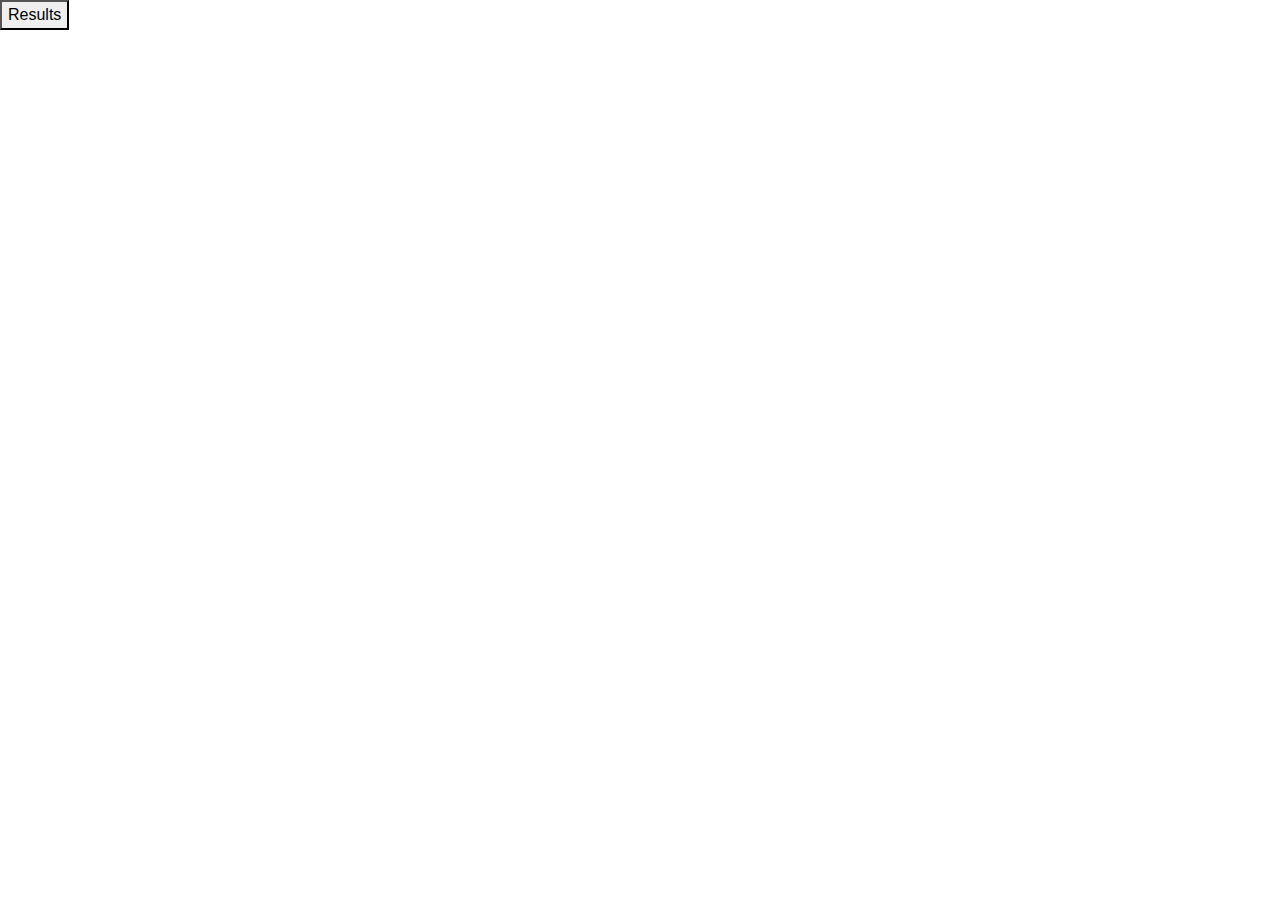
==== index.html @ 599ea26e "Ugh" ====
<!DOCTYPE html>
<html>
<head>
    <meta charset="utf-8">
    <meta http-equiv="X-UA-Compatible" content="IE=edge">
    <title>TRIVIA GAME</title>
    <meta name="viewport" content="width=device-width, initial-scale=1">
    <link rel="stylesheet" type="text/css" media="screen" href="assets/css/style.css">
    <link rel="stylesheet" href="https://stackpath.bootstrapcdn.com/bootstrap/4.3.1/css/bootstrap.min.css" integrity="sha384-ggOyR0iXCbMQv3Xipma34MD+dH/1fQ784/j6cY/iJTQUOhcWr7x9JvoRxT2MZw1T" crossorigin="anonymous">
    <script src="assets/javascript/app.js"></script>
</head>
<body>
    <div id="quiz">

    </div>
    <div id="answer">

    </div>
    <button id='submit'>Results
        
    </button>
</body>
</html>
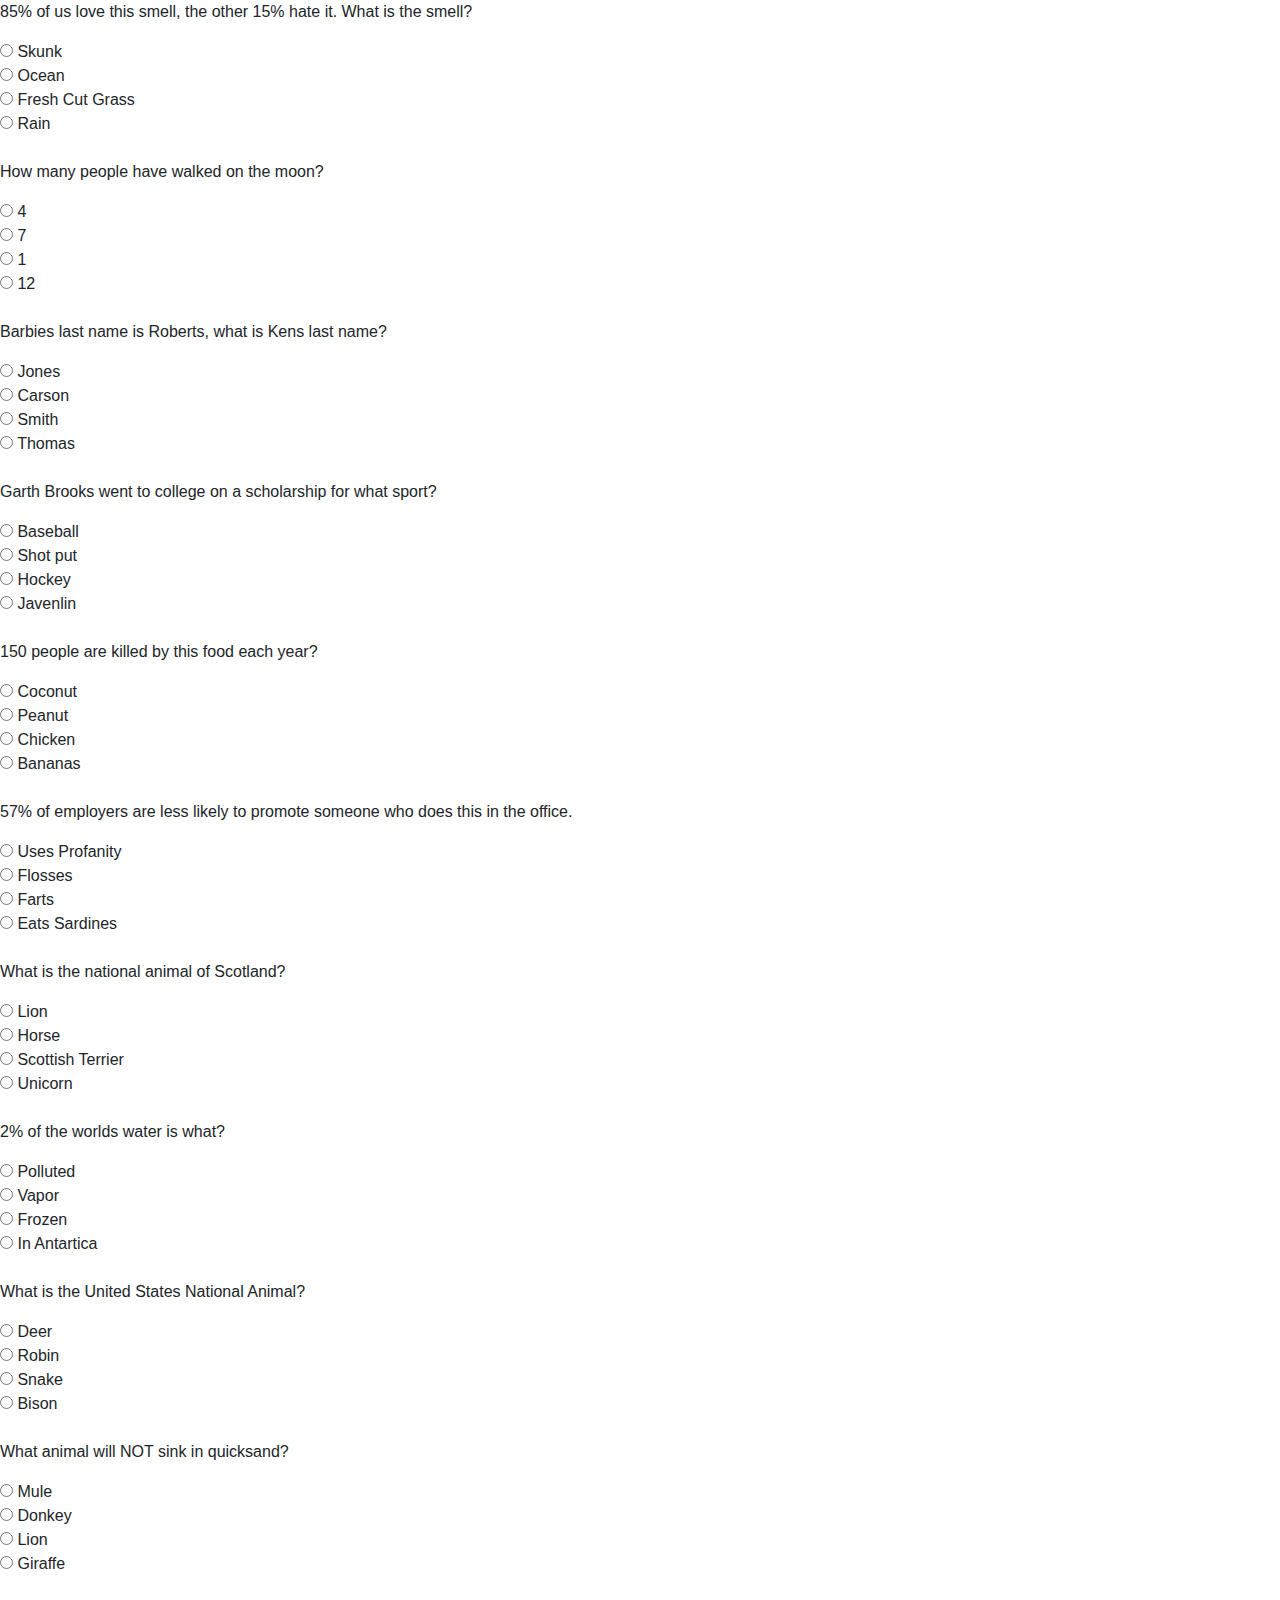
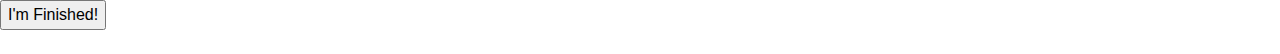
==== commit de3bcacd: "changed everything" ====
--- a/index.html
+++ b/index.html
@@ -10,14 +10,74 @@
     <script src="assets/javascript/app.js"></script>
 </head>
 <body>
-    <div id="quiz">
+    <form id = "quiz" name = "quiz">
 
-    </div>
-    <div id="answer">
+        <p>85% of us love this smell, the other 15% hate it. What is the smell?</p>
+        <input type = "radio" id = "mc" name = "question1" value = "skunk"> Skunk<br>
+        <input type = "radio" id = "mc" name = "question1" value = "ocean"> Ocean<br>
+        <input type = "radio" id = "mc" name = "question1" value = "fresh cut grass"> Fresh Cut Grass<br>
+        <input type = "radio" id = "mc" name = "question1" value = "rain"> Rain<br>
+        <br>
+        <p>How many people have walked on the moon?</p>
+        <input type = "radio" id = "mc" name = "question2" value = "4"> 4<br>
+        <input type = "radio" id = "mc" name = "question2" value = "7"> 7<br>
+        <input type = "radio" id = "mc" name = "question2" value = "1"> 1<br>
+        <input type = "radio" id = "mc" name = "question2" value = "12"> 12<br>
+        <br>
+        <p>Barbies last name is Roberts, what is Kens last name?</p>
+        <input type = "radio" id = "mc" name = "question3" value = "jones"> Jones<br>
+        <input type = "radio" id = "mc" name = "question3" value = "carson"> Carson<br>
+        <input type = "radio" id = "mc" name = "question3" value = "smith"> Smith<br>
+        <input type = "radio" id = "mc" name = "question3" value = "thomas"> Thomas<br>
+        <br>
+        <p>Garth Brooks went to college on a scholarship for what sport?</p>
+        <input type = "radio" id = "mc" name = "question4" value = "baseball"> Baseball<br>
+        <input type = "radio" id = "mc" name = "question4" value = "shot put"> Shot put<br>
+        <input type = "radio" id = "mc" name = "question4" value = "hockey"> Hockey<br>
+        <input type = "radio" id = "mc" name = "question4" value = "javenlin"> Javenlin<br>
+        <br>
+        <p>150 people are killed by this food each year?</p>
+        <input type = "radio" id = "mc" name = "question5" value = "coconut"> Coconut<br>
+        <input type = "radio" id = "mc" name = "question5" value = "peanut"> Peanut<br>
+        <input type = "radio" id = "mc" name = "question5" value = "chicken"> Chicken<br>
+        <input type = "radio" id = "mc" name = "question5" value = "bananas"> Bananas<br>
+        <br>
+        <p>57% of employers are less likely to promote someone who does this in the office.</p>
+        <input type = "radio" id = "mc" name = "question6" value = "uses profanity"> Uses Profanity<br>
+        <input type = "radio" id = "mc" name = "question6" value = "flosses"> Flosses<br>
+        <input type = "radio" id = "mc" name = "question6" value = "farts"> Farts<br>
+        <input type = "radio" id = "mc" name = "question6" value = "eats sardines"> Eats Sardines<br>
+        <br>
+        <p>What is the national animal of Scotland?</p>
+        <input type = "radio" id = "mc" name = "question7" value = "lion"> Lion<br>
+        <input type = "radio" id = "mc" name = "question7" value = "horse"> Horse<br>
+        <input type = "radio" id = "mc" name = "question7" value = "scottish terrier"> Scottish Terrier<br>
+        <input type = "radio" id = "mc" name = "question7" value = "unicorn"> Unicorn<br>
+        <br>
+        <p>2% of the worlds water is what?</p>
+        <input type = "radio" id = "mc" name = "question8" value = "polluted"> Polluted<br>
+        <input type = "radio" id = "mc" name = "question8" value = "vapor"> Vapor<br>
+        <input type = "radio" id = "mc" name = "question8" value = "frozen"> Frozen<br>
+        <input type = "radio" id = "mc" name = "question8" value = "in antartica"> In Antartica<br>
+        <br>
+        <p>What is the United States National Animal?</p>
+        <input type = "radio" id = "mc" name = "quetion9" value = "deer"> Deer<br>
+        <input type = "radio" id = "mc" name = "quetion9" value = "robin"> Robin<br>
+        <input type = "radio" id = "mc" name = "quetion9" value = "snake"> Snake<br>
+        <input type = "radio" id = "mc" name = "quetion9" value = "bison"> Bison<br>
+        <br>
+        <p>What animal will NOT sink in quicksand?</p>
+        <input type = "radio" id = "mc" name = "question00" value = "mule"> Mule<br>
+        <input type = "radio" id = "mc" name = "question00" value = "donkey"> Donkey<br>
+        <input type = "radio" id = "mc" name = "question00" value = "lion"> Lion<br>
+        <input type = "radio" id = "mc" name = "question00" value = "giraffe"> Giraffe<br>
+        <br>
+        <input id = "button" type = "button" value = "I'm Finished!" onclick = "check();"><br>
+        <br>
 
-    </div>
-    <button id='submit'>Results
-        
-    </button>
+
+
+    </form>
+
 </body>
 </html>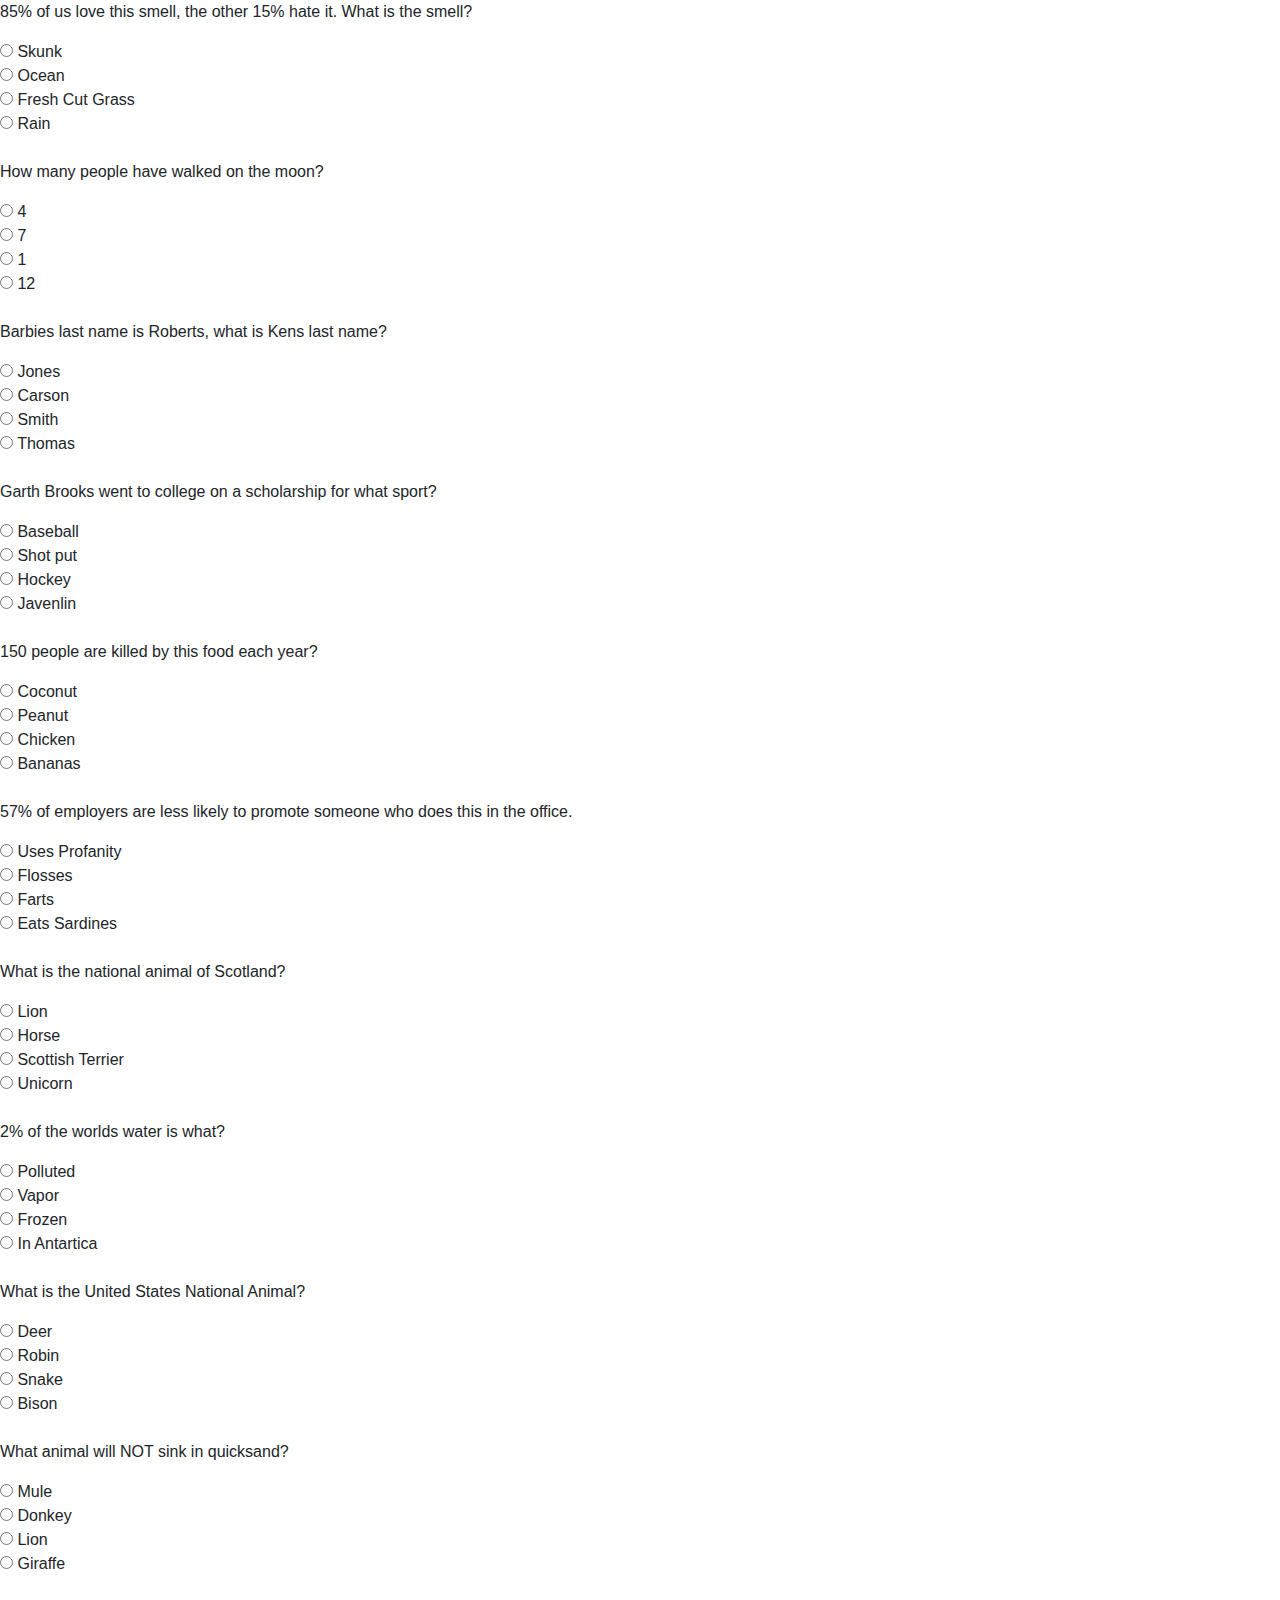
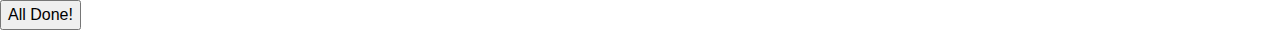
==== commit f6232769: "workin 9to5" ====
--- a/index.html
+++ b/index.html
@@ -61,10 +61,10 @@
         <input type = "radio" id = "mc" name = "question8" value = "in antartica"> In Antartica<br>
         <br>
         <p>What is the United States National Animal?</p>
-        <input type = "radio" id = "mc" name = "quetion9" value = "deer"> Deer<br>
-        <input type = "radio" id = "mc" name = "quetion9" value = "robin"> Robin<br>
-        <input type = "radio" id = "mc" name = "quetion9" value = "snake"> Snake<br>
-        <input type = "radio" id = "mc" name = "quetion9" value = "bison"> Bison<br>
+        <input type = "radio" id = "mc" name = "question9" value = "deer"> Deer<br>
+        <input type = "radio" id = "mc" name = "question9" value = "robin"> Robin<br>
+        <input type = "radio" id = "mc" name = "question9" value = "snake"> Snake<br>
+        <input type = "radio" id = "mc" name = "question9" value = "bison"> Bison<br>
         <br>
         <p>What animal will NOT sink in quicksand?</p>
         <input type = "radio" id = "mc" name = "question00" value = "mule"> Mule<br>
@@ -72,8 +72,13 @@
         <input type = "radio" id = "mc" name = "question00" value = "lion"> Lion<br>
         <input type = "radio" id = "mc" name = "question00" value = "giraffe"> Giraffe<br>
         <br>
-        <input id = "button" type = "button" value = "I'm Finished!" onclick = "check();"><br>
+        <input id = "button" type = "button" value = "All Done!" onclick = "check();">
         <br>
+
+        <div id = "after_submit">
+            <p id = "messages"></p>
+            <p id = "number_correct"></p>
+        </div>
 
 
 
--- a/assets/css/style.css
+++ b/assets/css/style.css
@@ -0,0 +1,3 @@
+#after_submit {
+    visibility: hidden;
+}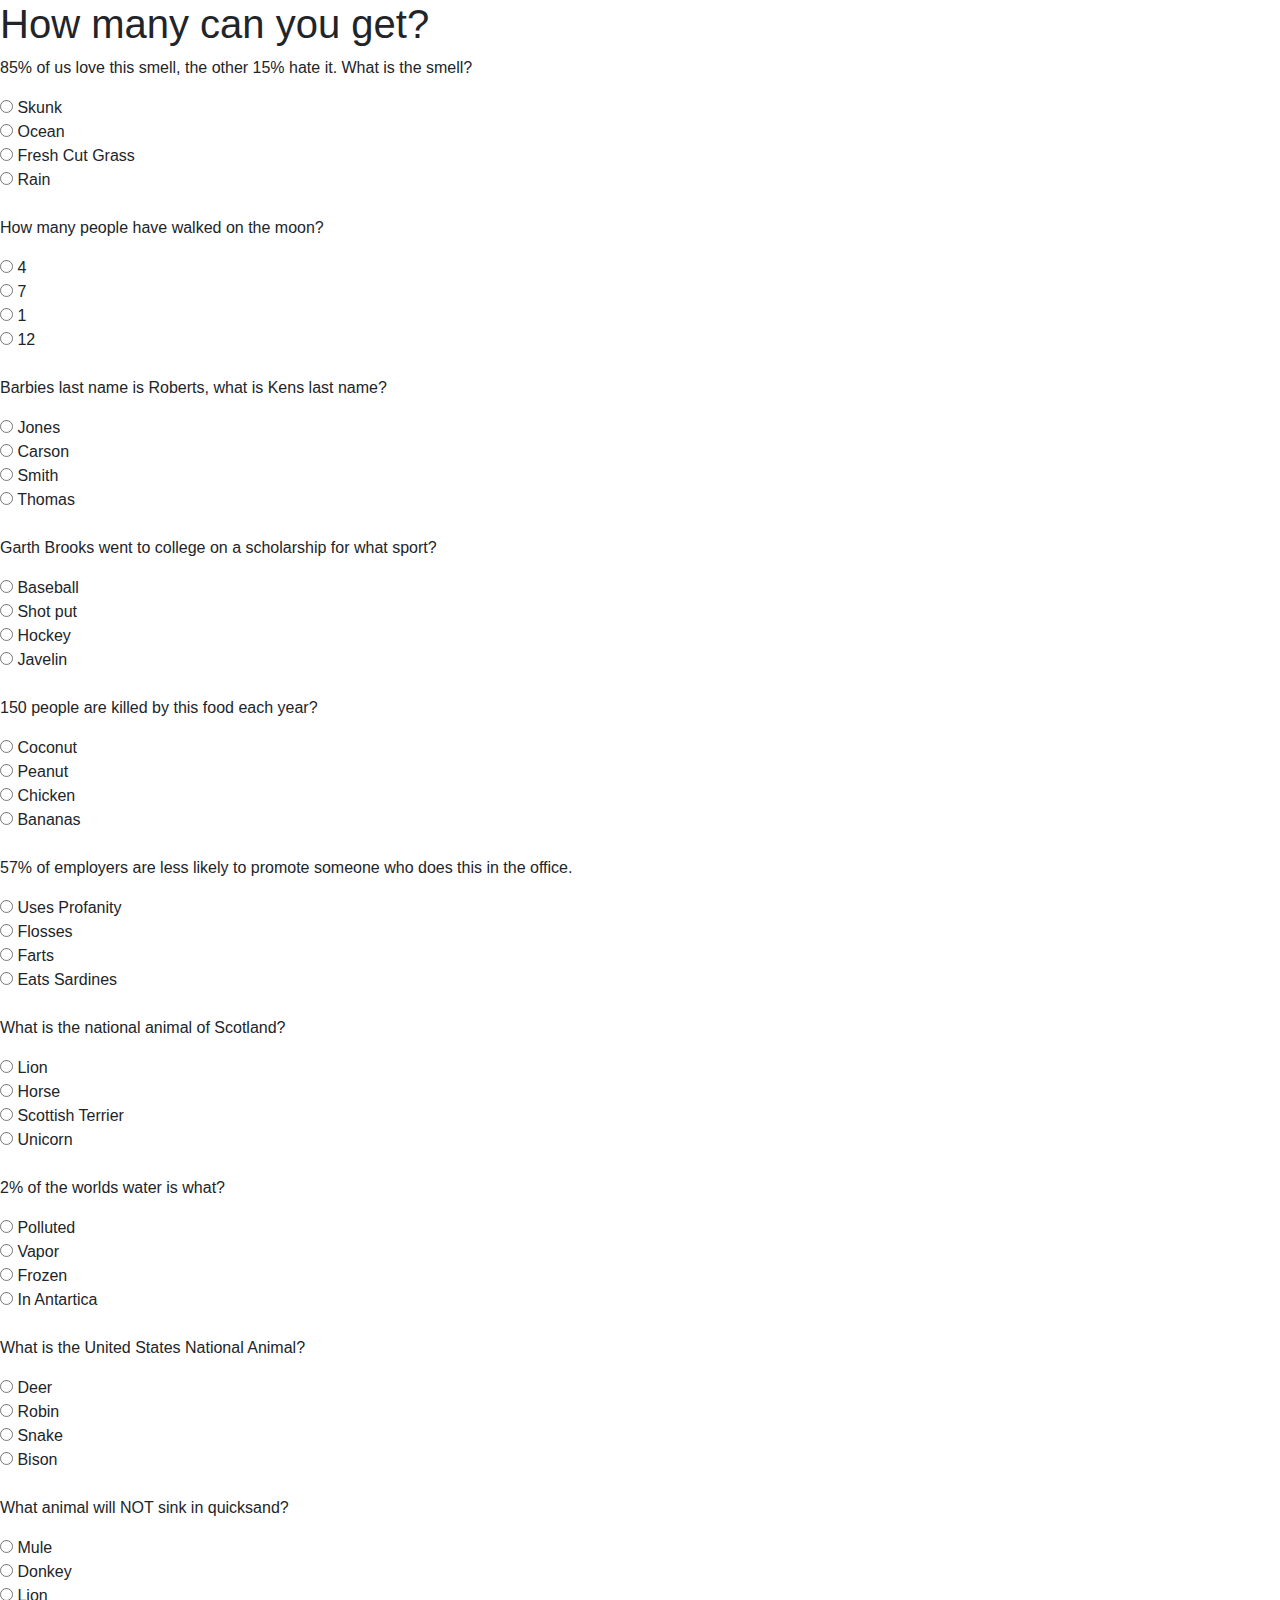
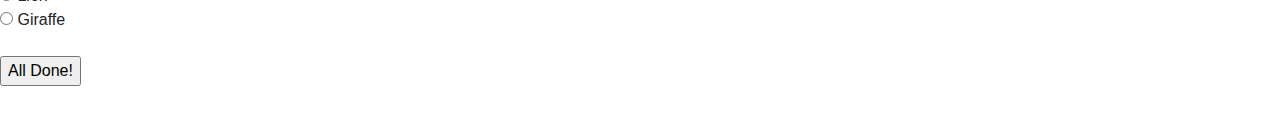
==== commit b92bc4b1: "changes" ====
--- a/index.html
+++ b/index.html
@@ -10,6 +10,7 @@
     <script src="assets/javascript/app.js"></script>
 </head>
 <body>
+    <h1>How many can you get?</h1>
     <form id = "quiz" name = "quiz">
 
         <p>85% of us love this smell, the other 15% hate it. What is the smell?</p>
@@ -34,7 +35,7 @@
         <input type = "radio" id = "mc" name = "question4" value = "baseball"> Baseball<br>
         <input type = "radio" id = "mc" name = "question4" value = "shot put"> Shot put<br>
         <input type = "radio" id = "mc" name = "question4" value = "hockey"> Hockey<br>
-        <input type = "radio" id = "mc" name = "question4" value = "javenlin"> Javenlin<br>
+        <input type = "radio" id = "mc" name = "question4" value = "javelin"> Javelin<br>
         <br>
         <p>150 people are killed by this food each year?</p>
         <input type = "radio" id = "mc" name = "question5" value = "coconut"> Coconut<br>
@@ -78,6 +79,7 @@
         <div id = "after_submit">
             <p id = "messages"></p>
             <p id = "number_correct"></p>
+            <img id = "pictures">
         </div>
 
 
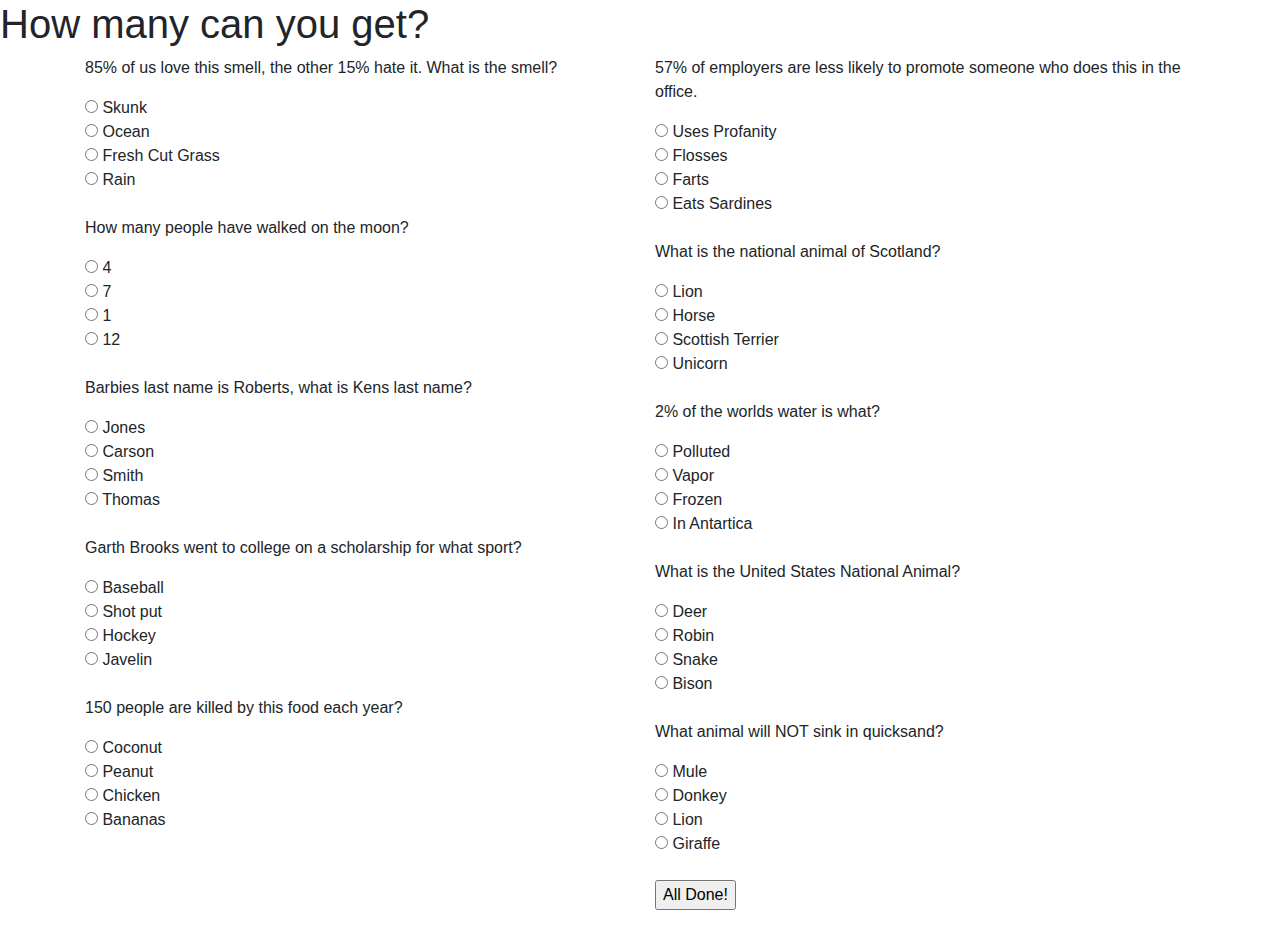
==== commit a91f2528: "bootstrap try" ====
--- a/index.html
+++ b/index.html
@@ -11,70 +11,76 @@
 </head>
 <body>
     <h1>How many can you get?</h1>
+    <div class = "container">
+            <div class="row">
+                    <div class="col-6">
     <form id = "quiz" name = "quiz">
 
         <p>85% of us love this smell, the other 15% hate it. What is the smell?</p>
-        <input type = "radio" id = "mc" name = "question1" value = "skunk"> Skunk<br>
-        <input type = "radio" id = "mc" name = "question1" value = "ocean"> Ocean<br>
-        <input type = "radio" id = "mc" name = "question1" value = "fresh cut grass"> Fresh Cut Grass<br>
-        <input type = "radio" id = "mc" name = "question1" value = "rain"> Rain<br>
+        <input type = "radio" name = "question1" value = "skunk"> Skunk<br>
+        <input type = "radio" name = "question1" value = "ocean"> Ocean<br>
+        <input type = "radio" name = "question1" value = "fresh cut grass"> Fresh Cut Grass<br>
+        <input type = "radio" name = "question1" value = "rain"> Rain<br>
         <br>
         <p>How many people have walked on the moon?</p>
-        <input type = "radio" id = "mc" name = "question2" value = "4"> 4<br>
-        <input type = "radio" id = "mc" name = "question2" value = "7"> 7<br>
-        <input type = "radio" id = "mc" name = "question2" value = "1"> 1<br>
-        <input type = "radio" id = "mc" name = "question2" value = "12"> 12<br>
+        <input type = "radio" name = "question2" value = "4"> 4<br>
+        <input type = "radio" name = "question2" value = "7"> 7<br>
+        <input type = "radio" name = "question2" value = "1"> 1<br>
+        <input type = "radio" name = "question2" value = "12"> 12<br>
         <br>
         <p>Barbies last name is Roberts, what is Kens last name?</p>
-        <input type = "radio" id = "mc" name = "question3" value = "jones"> Jones<br>
-        <input type = "radio" id = "mc" name = "question3" value = "carson"> Carson<br>
-        <input type = "radio" id = "mc" name = "question3" value = "smith"> Smith<br>
-        <input type = "radio" id = "mc" name = "question3" value = "thomas"> Thomas<br>
+        <input type = "radio" name = "question3" value = "jones"> Jones<br>
+        <input type = "radio" name = "question3" value = "carson"> Carson<br>
+        <input type = "radio" name = "question3" value = "smith"> Smith<br>
+        <input type = "radio" name = "question3" value = "thomas"> Thomas<br>
         <br>
         <p>Garth Brooks went to college on a scholarship for what sport?</p>
-        <input type = "radio" id = "mc" name = "question4" value = "baseball"> Baseball<br>
-        <input type = "radio" id = "mc" name = "question4" value = "shot put"> Shot put<br>
-        <input type = "radio" id = "mc" name = "question4" value = "hockey"> Hockey<br>
-        <input type = "radio" id = "mc" name = "question4" value = "javelin"> Javelin<br>
+        <input type = "radio" name = "question4" value = "baseball"> Baseball<br>
+        <input type = "radio" name = "question4" value = "shot put"> Shot put<br>
+        <input type = "radio" name = "question4" value = "hockey"> Hockey<br>
+        <input type = "radio" name = "question4" value = "javelin"> Javelin<br>
         <br>
         <p>150 people are killed by this food each year?</p>
-        <input type = "radio" id = "mc" name = "question5" value = "coconut"> Coconut<br>
-        <input type = "radio" id = "mc" name = "question5" value = "peanut"> Peanut<br>
-        <input type = "radio" id = "mc" name = "question5" value = "chicken"> Chicken<br>
-        <input type = "radio" id = "mc" name = "question5" value = "bananas"> Bananas<br>
+        <input type = "radio" name = "question5" value = "coconut"> Coconut<br>
+        <input type = "radio" name = "question5" value = "peanut"> Peanut<br>
+        <input type = "radio" name = "question5" value = "chicken"> Chicken<br>
+        <input type = "radio" name = "question5" value = "bananas"> Bananas<br>
         <br>
+        </div>
+        <div class="col-6">
         <p>57% of employers are less likely to promote someone who does this in the office.</p>
-        <input type = "radio" id = "mc" name = "question6" value = "uses profanity"> Uses Profanity<br>
-        <input type = "radio" id = "mc" name = "question6" value = "flosses"> Flosses<br>
-        <input type = "radio" id = "mc" name = "question6" value = "farts"> Farts<br>
-        <input type = "radio" id = "mc" name = "question6" value = "eats sardines"> Eats Sardines<br>
+        <input type = "radio" name = "question6" value = "uses profanity"> Uses Profanity<br>
+        <input type = "radio" name = "question6" value = "flosses"> Flosses<br>
+        <input type = "radio" name = "question6" value = "farts"> Farts<br>
+        <input type = "radio" name = "question6" value = "eats sardines"> Eats Sardines<br>
         <br>
         <p>What is the national animal of Scotland?</p>
-        <input type = "radio" id = "mc" name = "question7" value = "lion"> Lion<br>
-        <input type = "radio" id = "mc" name = "question7" value = "horse"> Horse<br>
-        <input type = "radio" id = "mc" name = "question7" value = "scottish terrier"> Scottish Terrier<br>
-        <input type = "radio" id = "mc" name = "question7" value = "unicorn"> Unicorn<br>
+        <input type = "radio" name = "question7" value = "lion"> Lion<br>
+        <input type = "radio" name = "question7" value = "horse"> Horse<br>
+        <input type = "radio" name = "question7" value = "scottish terrier"> Scottish Terrier<br>
+        <input type = "radio" name = "question7" value = "unicorn"> Unicorn<br>
         <br>
         <p>2% of the worlds water is what?</p>
-        <input type = "radio" id = "mc" name = "question8" value = "polluted"> Polluted<br>
-        <input type = "radio" id = "mc" name = "question8" value = "vapor"> Vapor<br>
-        <input type = "radio" id = "mc" name = "question8" value = "frozen"> Frozen<br>
-        <input type = "radio" id = "mc" name = "question8" value = "in antartica"> In Antartica<br>
+        <input type = "radio" name = "question8" value = "polluted"> Polluted<br>
+        <input type = "radio" name = "question8" value = "vapor"> Vapor<br>
+        <input type = "radio" name = "question8" value = "frozen"> Frozen<br>
+        <input type = "radio" name = "question8" value = "in antartica"> In Antartica<br>
         <br>
         <p>What is the United States National Animal?</p>
-        <input type = "radio" id = "mc" name = "question9" value = "deer"> Deer<br>
-        <input type = "radio" id = "mc" name = "question9" value = "robin"> Robin<br>
-        <input type = "radio" id = "mc" name = "question9" value = "snake"> Snake<br>
-        <input type = "radio" id = "mc" name = "question9" value = "bison"> Bison<br>
+        <input type = "radio" name = "question9" value = "deer"> Deer<br>
+        <input type = "radio" name = "question9" value = "robin"> Robin<br>
+        <input type = "radio" name = "question9" value = "snake"> Snake<br>
+        <input type = "radio" name = "question9" value = "bison"> Bison<br>
         <br>
         <p>What animal will NOT sink in quicksand?</p>
-        <input type = "radio" id = "mc" name = "question00" value = "mule"> Mule<br>
-        <input type = "radio" id = "mc" name = "question00" value = "donkey"> Donkey<br>
-        <input type = "radio" id = "mc" name = "question00" value = "lion"> Lion<br>
-        <input type = "radio" id = "mc" name = "question00" value = "giraffe"> Giraffe<br>
+        <input type = "radio" name = "question00" value = "mule"> Mule<br>
+        <input type = "radio" name = "question00" value = "donkey"> Donkey<br>
+        <input type = "radio" name = "question00" value = "lion"> Lion<br>
+        <input type = "radio" name = "question00" value = "giraffe"> Giraffe<br>
         <br>
         <input id = "button" type = "button" value = "All Done!" onclick = "check();">
         <br>
+       
 
         <div id = "after_submit">
             <p id = "messages"></p>
@@ -85,6 +91,10 @@
 
 
     </form>
+</div>
+    </div>
+        </div>
+            </div>
 
 </body>
 </html>--- a/assets/css/style.css
+++ b/assets/css/style.css
@@ -1,3 +1,3 @@
-#after_submit {
+.after_submit {
     visibility: hidden;
 }